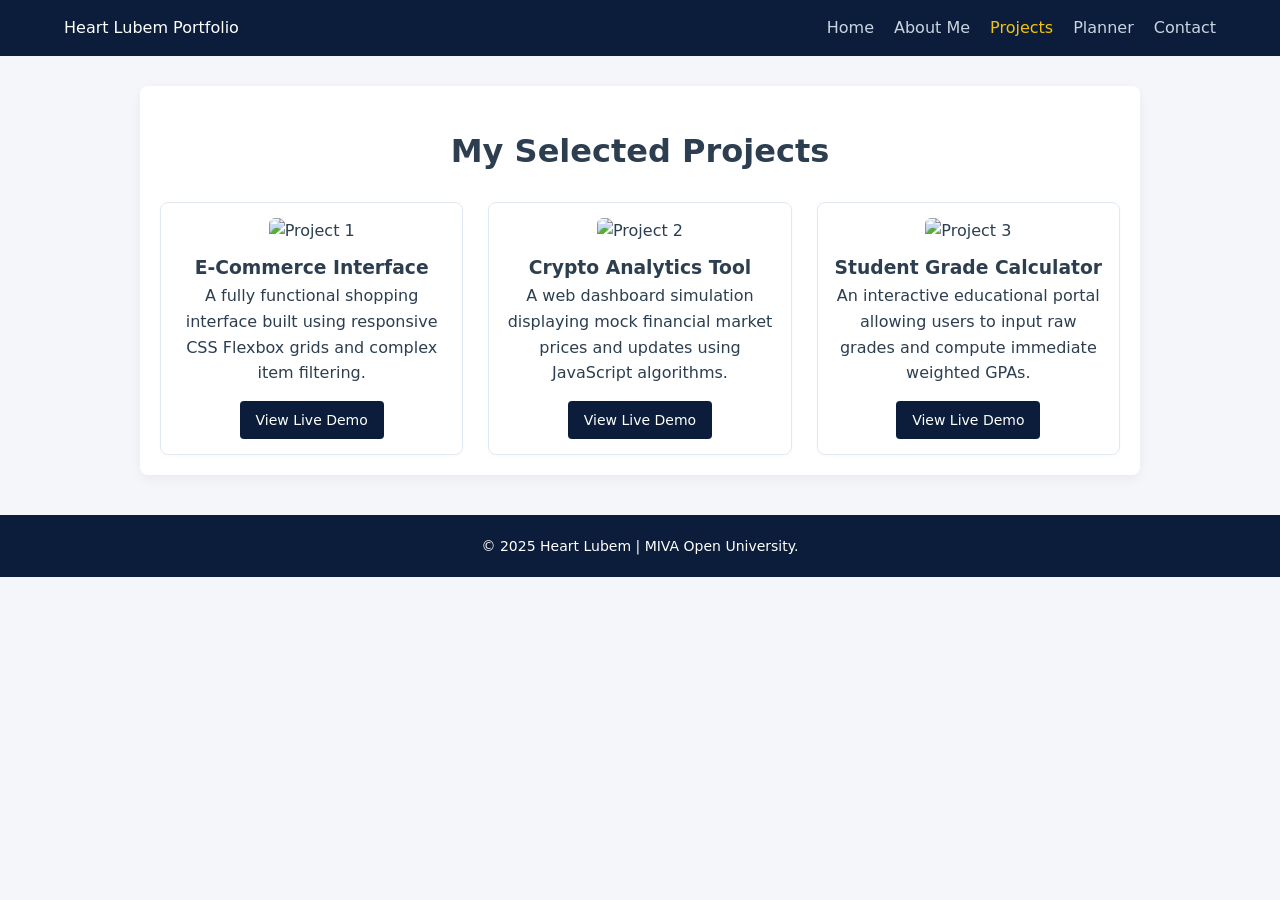
==== projects.html @ 0d5fb5fe "Add files via upload" ====
<!DOCTYPE html> 
<html lang="en"> 
<head> 
    <meta charset="UTF-8"> 
    <meta name="viewport" content="width=device-width, initial-scale=1.0"> 
    <title>Projects - Heart Lubem</title> 
    <link rel="stylesheet" href="css/styles.css"> 
</head> 
<body> 
 
    <header> 
        <nav class="navbar"> 
            <div class="logo">Heart Lubem Portfolio</div> 
            <ul class="nav-links"> 
                <li><a href="index.html">Home</a></li> 
                <li><a href="about.html">About Me</a></li> 
                <li><a href="projects.html" class="active">Projects</a></li> 
                <li><a href="planner.html">Planner</a></li> 
                <li><a href="contact.html">Contact</a></li> 
            </ul> 
        </nav> 
    </header> 
 
    <main class="container"> 
        <h1 style="text-align: center; margin-top: 20px;">My Selected Projects</h1> 
         
        <div class="project-grid"> 
            <!-- Project 1 --> 
            <article class="project-card"> 
                <img src="https://images.unsplash.com/photo-1507238691740
187a5b1d37b8?w=300" alt="Project 1"> 
                <h3>E-Commerce Interface</h3> 
                <p>A fully functional shopping interface built using responsive CSS Flexbox grids 
and complex item filtering.</p> 
                <a href="#" class="btn">View Live Demo</a> 
            </article> 
 
            <!-- Project 2 --> 
            <article class="project-card"> 
                <img src="https://images.unsplash.com/photo-1460925895917
afdab827c52f?w=300" alt="Project 2"> 
                <h3>Crypto Analytics Tool</h3> 
                <p>A web dashboard simulation displaying mock financial market prices and 
updates using JavaScript algorithms.</p> 
                <a href="#" class="btn">View Live Demo</a> 
            </article> 
 
            <!-- Project 3 --> 
            <article class="project-card"> 
                <img src="https://images.unsplash.com/photo-1517694712202
14dd9538aa97?w=300" alt="Project 3"> 
                <h3>Student Grade Calculator</h3> 
                <p>An interactive educational portal allowing users to input raw grades and 
compute immediate weighted GPAs.</p> 
<a href="#" class="btn">View Live Demo</a> 
</article> 
</div> 
</main> 
<footer> 
<p>&copy; 2025 Heart Lubem | MIVA Open University.</p> 
</footer> 
</body> 
</html>
---- css/styles.css ----
/* --- Core Reset & Variable Config --- */ 
* { 
margin: 0; 
padding: 0; 
box-sizing: border-box; 
font-family: 'Inter', system-ui, sans-serif; 
} 
body { 
background-color: #f4f6f9; 
color: #2c3e50; 
line-height: 1.6; 
} 
.container { 
max-width: 1000px; 
margin: 30px auto; 
padding: 20px; 
background: #ffffff; 
border-radius: 8px; 
box-shadow: 0 4px 12px rgba(0,0,0,0.05); 
} 
/* --- Header / Navigation Styling (Flexbox) --- */ 
.navbar { 
display: flex; 
justify-content: space-between; 
align-items: center; 
background-color: #0b1d3a; 
padding: 15px 5%; 
color: #ffffff; 
} 
.nav-links { 
display: flex; 
list-style: none; 
gap: 20px; 
} 
.nav-links a { 
color: #cbd5e1; 
text-decoration: none; 
font-weight: 500; 
transition: color 0.3s; 
} 
.nav-links a:hover, .nav-links a.active { 
color: #f1c40f; /* Accent color */ 
} 
/* --- Homepage / Hero --- */ 
.hero-section { 
text-align: center; 
padding: 20px 0; 
} 
.profile-img { 
width: 160px; 
height: 160px; 
border-radius: 50%; 
object-fit: cover; 
border: 4px solid #0b1d3a; 
margin-bottom: 15px; 
} 
.bio-box, .media-box { 
margin-top: 30px; 
text-align: left; 
background: #f8fafc; 
padding: 20px; 
border-left: 5px solid #0b1d3a; 
border-radius: 4px; 
} 
/* --- About Page Elements (Table / Lists) --- */ 
.edu-table { 
width: 100%; 
border-collapse: collapse; 
margin: 20px 0; 
} 
.edu-table th, .edu-table td { 
border: 1px solid #e2e8f0; 
padding: 12px; 
text-align: left; 
} 
.edu-table th { 
background-color: #0b1d3a; 
color: white; 
} 
.skills-list { 
margin: 15px 0 25px 20px; 
} 
/* --- Projects Section (CSS Grid & Hover Animations) --- */ 
.project-grid { 
display: grid; 
grid-template-columns: repeat(auto-fit, minmax(280px, 1fr)); 
gap: 25px; 
margin-top: 25px; 
} 
.project-card { 
background: #ffffff; 
border: 1px solid #e2e8f0; 
border-radius: 8px; 
padding: 15px; 
text-align: center; 
box-shadow: 0 2px 5px rgba(0,0,0,0.02); 
transition: transform 0.3s ease, box-shadow 0.3s ease; 
} 
.project-card img { 
width: 100%; 
height: 160px; 
object-fit: cover; 
border-radius: 6px; 
margin-bottom: 10px; 
} 
.project-card:hover { 
transform: translateY(-8px); 
box-shadow: 0 10px 20px rgba(0,0,0,0.1); 
} 
.btn { 
display: inline-block; 
margin-top: 15px; 
padding: 8px 16px; 
background: #0b1d3a; 
color: white; 
text-decoration: none; 
border-radius: 4px; 
font-size: 14px; 
} 
/* --- Planner Interface CSS --- */ 
.planner-box { 
display: flex; 
gap: 10px; 
margin: 20px 0; 
} 
.planner-box input { 
flex: 1; 
padding: 10px; 
border: 1px solid #cbd5e1; 
border-radius: 4px; 
} 
.planner-box button, form button { 
padding: 10px 20px; 
background: #0b1d3a; 
color: white; 
border: none; 
border-radius: 4px; 
cursor: pointer; 
} 
#taskList { 
list-style: none; 
} 
#taskList li { 
display: flex; 
justify-content: space-between; 
align-items: center; 
background: #f8fafc; 
padding: 12px; 
border-bottom: 1px solid #e2e8f0; 
} 
/* --- Contact Form System CSS --- */ 
form { 
display: flex; 
flex-direction: column; 
gap: 12px; 
max-width: 500px; 
margin: 20px 0; 
} 
 
form input, form textarea { 
    padding: 10px; 
    border: 1px solid #cbd5e1; 
    border-radius: 4px; 
} 
 
.feedback-msg { 
    font-weight: bold; 
    margin-top: 10px; 
} 
 
/* --- Responsive Layout Breakpoints --- */ 
@media (max-width: 768px) { 
    .navbar { 
        flex-direction: column; 
        gap: 15px; 
    } 
    .nav-links { 
        flex-direction: column; 
        align-items: center; 
        gap: 10px; 
    } 
} 
 
footer { 
text-align: center; 
padding: 20px; 
background: #0b1d3a; 
color: #ffffff; 
margin-top: 40px; 
font-size: 14px; 
}
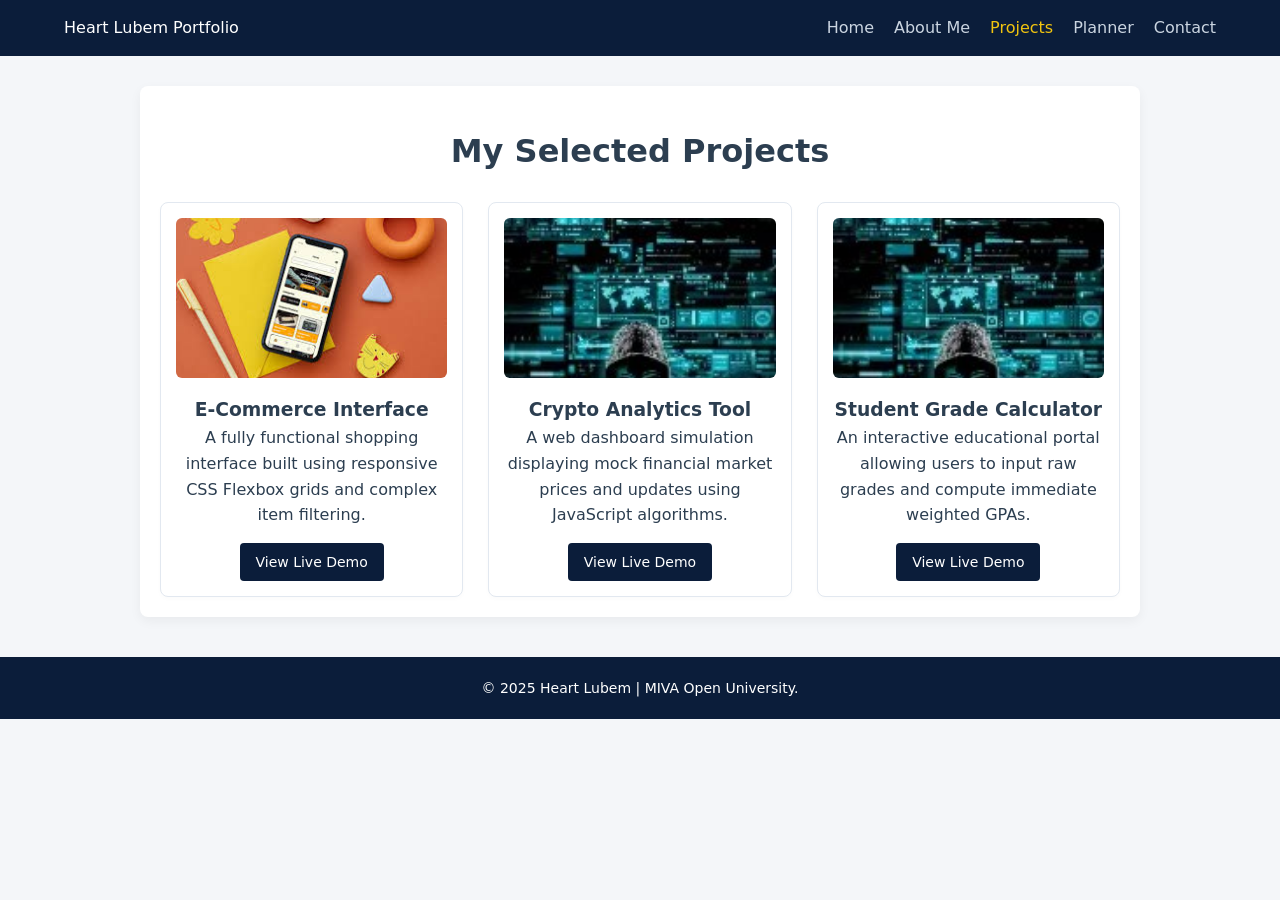
==== commit 51679513: "Add files via upload" ====
--- a/projects.html
+++ b/projects.html
@@ -27,8 +27,7 @@
         <div class="project-grid"> 
             <!-- Project 1 --> 
             <article class="project-card"> 
-                <img src="https://images.unsplash.com/photo-1507238691740
-187a5b1d37b8?w=300" alt="Project 1"> 
+                <img src="assets/image/e commerce.jpg" alt="Project 1" Dashboard Layout"> 
                 <h3>E-Commerce Interface</h3> 
                 <p>A fully functional shopping interface built using responsive CSS Flexbox grids 
 and complex item filtering.</p> 
@@ -37,8 +36,7 @@
  
             <!-- Project 2 --> 
             <article class="project-card"> 
-                <img src="https://images.unsplash.com/photo-1460925895917
-afdab827c52f?w=300" alt="Project 2"> 
+                <img src="assets/image/hacker01.jpg" alt="Project 2 Analytics Interface"> 
                 <h3>Crypto Analytics Tool</h3> 
                 <p>A web dashboard simulation displaying mock financial market prices and 
 updates using JavaScript algorithms.</p> 
@@ -47,8 +45,7 @@
  
             <!-- Project 3 --> 
             <article class="project-card"> 
-                <img src="https://images.unsplash.com/photo-1517694712202
-14dd9538aa97?w=300" alt="Project 3"> 
+                <img src="assets/image/hacker01.jpg" alt="Project 3 Application Tool"> 
                 <h3>Student Grade Calculator</h3> 
                 <p>An interactive educational portal allowing users to input raw grades and 
 compute immediate weighted GPAs.</p> 
